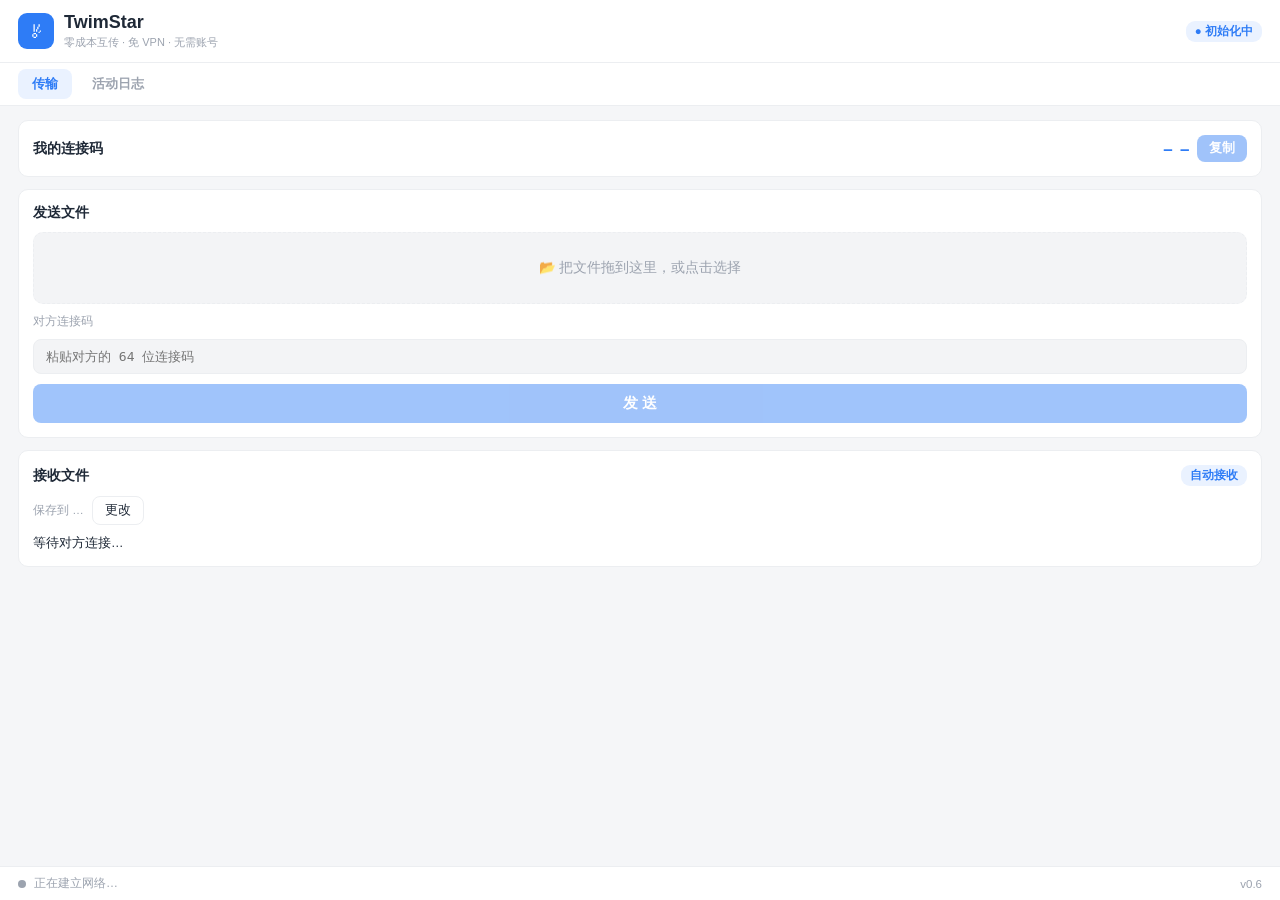
==== app/TwimStar-tauri/ui/index.html @ 4f5b6565 "TwimStar v0.6: Tauri 2 + iroh P2P file transfer - Tauri 2 (WebView2) GUI, DevKit-style UI - iroh QUI" ====
<!DOCTYPE html>
<html lang="zh-CN">
<head>
  <meta charset="UTF-8" />
  <meta name="viewport" content="width=device-width, initial-scale=1.0" />
  <title>TwimStar — 零成本互传</title>
  <link rel="stylesheet" href="style.css" />
</head>
<body>
  <!-- 顶栏 -->
  <header class="topbar">
    <div class="brand">
      <div class="logo">☄</div>
      <div class="brand-text">
        <div class="title">TwimStar</div>
        <div class="subtitle">零成本互传 · 免 VPN · 无需账号</div>
      </div>
    </div>
    <span id="net-pill" class="pill pill-blue">● 初始化中</span>
  </header>

  <!-- 标签页 -->
  <nav class="tabs">
    <button class="tab active" data-tab="transfer">传输</button>
    <button class="tab" data-tab="logs">活动日志</button>
  </nav>

  <!-- 内容 -->
  <main class="content">
    <!-- 传输页 -->
    <section id="page-transfer" class="page">
      <div class="card">
        <div class="card-row">
          <div class="card-title">我的连接码</div>
          <div class="card-actions">
            <span id="my-id" class="id-short" title="">— —</span>
            <button id="btn-copy" class="btn btn-primary btn-sm" disabled>复制</button>
          </div>
        </div>
      </div>

      <div class="card">
        <div class="card-title">发送文件</div>
        <div id="dropzone" class="dropzone">
          <span id="dropzone-text">📂 把文件拖到这里，或点击选择</span>
        </div>
        <label class="field-label">对方连接码</label>
        <input id="peer-id" class="text-input" type="text" placeholder="粘贴对方的 64 位连接码" spellcheck="false" />
        <button id="btn-send" class="btn btn-primary btn-lg" disabled>发 送</button>
        <div id="send-progress" class="progress-wrap hidden">
          <div id="send-bar" class="progress-bar" style="width:0%"></div>
        </div>
        <div id="send-result" class="result hidden"></div>
      </div>

      <div class="card">
        <div class="card-row">
          <div class="card-title">接收文件</div>
          <span class="pill pill-blue">自动接收</span>
        </div>
        <div class="save-row">
          <span id="save-dir" class="save-dir">保存到 …</span>
          <button id="btn-folder" class="btn btn-ghost btn-sm">更改</button>
        </div>
        <div class="recv-row">
          <span id="recv-status" class="recv-status">等待对方连接…</span>
        </div>
      </div>
    </section>

    <!-- 日志页 -->
    <section id="page-logs" class="page hidden">
      <div class="card card-full">
        <div class="card-row">
          <div class="card-title">活动日志</div>
          <div class="card-actions">
            <span id="log-count" class="pill pill-blue">0 条</span>
            <button id="btn-clear" class="btn btn-ghost btn-sm">清空</button>
          </div>
        </div>
        <div id="log-list" class="log-list"></div>
      </div>
    </section>
  </main>

  <!-- 状态栏 -->
  <footer class="statusbar">
    <div class="status-left">
      <span id="status-dot" class="dot dot-gray"></span>
      <span id="status-text">正在建立网络…</span>
    </div>
    <span class="version">v0.6</span>
  </footer>

  <script src="app.js"></script>
</body>
</html>
---- app/TwimStar-tauri/ui/style.css ----
/* TwimStar v0.6 — DevKit 风格 */
:root {
  --bg: #f5f6f8;
  --card: #ffffff;
  --primary: #2e7cf6;
  --primary-hover: #256bdd;
  --pill-bg: #eaf2ff;
  --text: #1f2937;
  --muted: #9ca3af;
  --stroke: #eceef1;
  --field: #f3f4f6;
  --ok: #16a34a;
  --ok-bg: #e8f7ee;
  --err: #dc2626;
  --err-bg: #fdecec;
}

* { margin: 0; padding: 0; box-sizing: border-box; }

html, body {
  height: 100%;
  font-family: "Microsoft YaHei", "Segoe UI", sans-serif;
  background: var(--bg);
  color: var(--text);
  user-select: none;
  overflow: hidden;
}

body { display: flex; flex-direction: column; }

/* ── 顶栏 ── */
.topbar {
  background: var(--card);
  padding: 12px 18px;
  display: flex;
  align-items: center;
  justify-content: space-between;
}
.brand { display: flex; align-items: center; gap: 10px; }
.logo {
  width: 36px; height: 36px;
  background: var(--primary);
  border-radius: 9px;
  color: #fff;
  font-size: 20px;
  display: flex; align-items: center; justify-content: center;
}
.title { font-size: 18px; font-weight: 700; }
.subtitle { font-size: 11px; color: var(--muted); margin-top: 2px; }

.pill {
  font-size: 11.5px; font-weight: 700;
  padding: 3px 9px;
  border-radius: 9px;
  white-space: nowrap;
}
.pill-blue { background: var(--pill-bg); color: var(--primary); }
.pill-green { background: var(--ok-bg); color: var(--ok); }

/* ── 标签页 ── */
.tabs {
  background: var(--card);
  border-top: 1px solid var(--stroke);
  border-bottom: 1px solid var(--stroke);
  padding: 6px 18px;
  display: flex; gap: 6px;
}
.tab {
  border: none; cursor: pointer;
  background: transparent;
  font-family: inherit;
  font-size: 13px; font-weight: 700;
  color: var(--muted);
  padding: 6px 14px;
  border-radius: 8px;
}
.tab:hover { color: var(--primary); }
.tab.active { background: var(--pill-bg); color: var(--primary); }

/* ── 内容区 ── */
.content { flex: 1; overflow-y: auto; padding: 14px 18px 10px; }
.page { display: flex; flex-direction: column; gap: 12px; }
.hidden { display: none !important; }

.card {
  background: var(--card);
  border: 1px solid var(--stroke);
  border-radius: 10px;
  padding: 14px;
  display: flex; flex-direction: column; gap: 10px;
}
.card-row { display: flex; align-items: center; justify-content: space-between; }
.card-actions { display: flex; align-items: center; gap: 8px; }
.card-title { font-size: 14px; font-weight: 700; }

.id-short {
  font-family: Consolas, monospace;
  font-size: 14px; font-weight: 700;
  color: var(--primary);
}

/* ── 按钮 ── */
.btn {
  border: none; cursor: pointer;
  font-family: inherit;
  border-radius: 8px;
  transition: background .12s;
}
.btn:disabled { opacity: .45; cursor: default; }
.btn-primary { background: var(--primary); color: #fff; font-weight: 600; }
.btn-primary:hover:not(:disabled) { background: var(--primary-hover); }
.btn-ghost {
  background: var(--card); color: var(--text);
  border: 1px solid var(--stroke);
  font-weight: 500;
}
.btn-ghost:hover { border-color: var(--primary); color: var(--primary); }
.btn-sm { font-size: 12.5px; padding: 5px 12px; }
.btn-lg { font-size: 14.5px; padding: 10px 0; width: 100%; }

/* ── 拖放区 ── */
.dropzone {
  border: 1.5px dashed var(--stroke);
  border-radius: 10px;
  background: var(--field);
  height: 72px;
  display: flex; align-items: center; justify-content: center;
  font-size: 13.5px; color: var(--muted);
  cursor: pointer;
  transition: all .12s;
}
.dropzone:hover, .dropzone.drag {
  border-color: var(--primary);
  color: var(--text);
  background: var(--pill-bg);
}
.dropzone.hasfile { border-style: solid; color: var(--text); }

/* ── 输入 ── */
.field-label { font-size: 11.5px; color: var(--muted); }
.text-input {
  font-family: Consolas, monospace;
  font-size: 13px;
  padding: 9px 12px;
  border: 1px solid var(--stroke);
  border-radius: 8px;
  background: var(--field);
  color: var(--text);
  outline: none;
  width: 100%;
}
.text-input:focus { border-color: var(--primary); background: #fff; }

/* ── 进度与结果 ── */
.progress-wrap {
  height: 8px; border-radius: 4px;
  background: var(--field);
  overflow: hidden;
}
.progress-bar {
  height: 100%;
  background: var(--primary);
  border-radius: 4px;
  transition: width .15s;
}
.result {
  font-size: 12px;
  padding: 8px 10px;
  border-radius: 8px;
  line-height: 1.6;
  user-select: text;
}
.result.ok { background: var(--ok-bg); color: var(--ok); }
.result.err { background: var(--err-bg); color: var(--err); }

/* ── 接收 ── */
.save-row { display: flex; align-items: center; gap: 8px; }
.save-dir {
  font-size: 11.5px; color: var(--muted);
  overflow: hidden; text-overflow: ellipsis; white-space: nowrap;
  user-select: text;
}
.recv-row { display: flex; align-items: center; gap: 8px; }
.recv-status { font-size: 12.5px; }
.recv-status.active { color: var(--primary); }

/* ── 日志 ── */
.card-full { flex: 1; min-height: 0; }
#page-logs { height: 100%; }
.log-list {
  flex: 1;
  overflow-y: auto;
  font-family: Consolas, monospace;
  font-size: 11.5px;
  color: var(--muted);
  line-height: 1.9;
  user-select: text;
  min-height: 200px;
}

/* ── 状态栏 ── */
.statusbar {
  background: var(--card);
  border-top: 1px solid var(--stroke);
  padding: 8px 18px;
  display: flex; align-items: center; justify-content: space-between;
  font-size: 12px;
}
.status-left { display: flex; align-items: center; gap: 8px; color: var(--muted); }
.dot { width: 8px; height: 8px; border-radius: 50%; display: inline-block; }
.dot-gray { background: var(--muted); }
.dot-green { background: var(--ok); }
.dot-blue { background: var(--primary); }
#status-text.busy { color: var(--primary); }
.version { color: var(--muted); font-size: 11.5px; }

/* 滚动条 */
::-webkit-scrollbar { width: 8px; }
::-webkit-scrollbar-thumb { background: #d5d9e0; border-radius: 4px; }
::-webkit-scrollbar-track { background: transparent; }
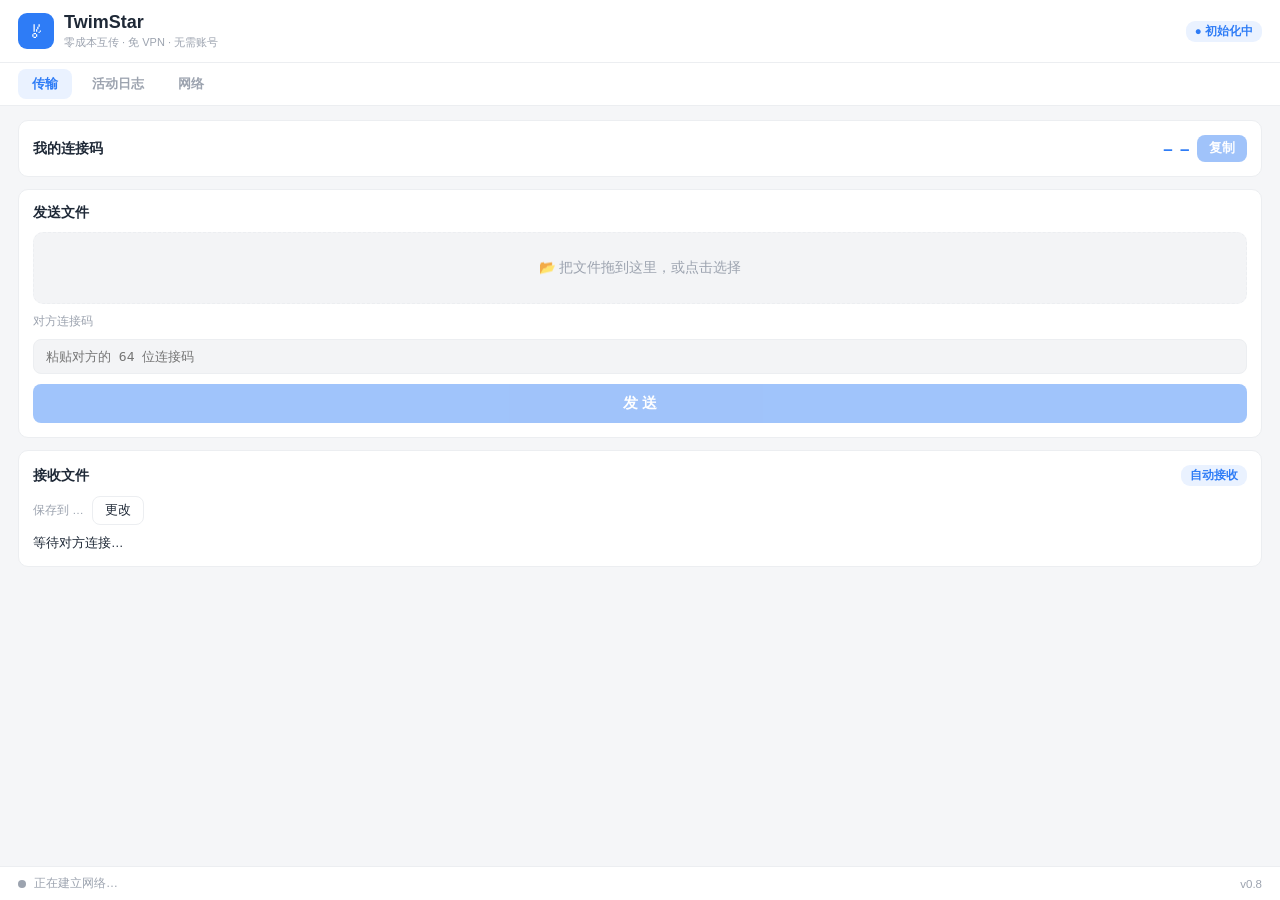
==== commit 81e28953: "TwimStar v0.8: 打洞与传输体验优化 网络层（新增 src/net.rs） - 端点构建调参：QUIC stream_receive_window 16MiB / send_window " ====
--- a/app/TwimStar-tauri/ui/index.html
+++ b/app/TwimStar-tauri/ui/index.html
@@ -16,13 +16,17 @@
         <div class="subtitle">零成本互传 · 免 VPN · 无需账号</div>
       </div>
     </div>
-    <span id="net-pill" class="pill pill-blue">● 初始化中</span>
+    <div class="card-actions">
+      <span id="net-pill" class="pill pill-blue">● 初始化中</span>
+      <span id="conn-pill" class="pill pill-gray hidden">通路待定</span>
+    </div>
   </header>
 
   <!-- 标签页 -->
   <nav class="tabs">
     <button class="tab active" data-tab="transfer">传输</button>
     <button class="tab" data-tab="logs">活动日志</button>
+    <button class="tab" data-tab="net">网络</button>
   </nav>
 
   <!-- 内容 -->
@@ -46,10 +50,14 @@
         </div>
         <label class="field-label">对方连接码</label>
         <input id="peer-id" class="text-input" type="text" placeholder="粘贴对方的 64 位连接码" spellcheck="false" />
-        <button id="btn-send" class="btn btn-primary btn-lg" disabled>发 送</button>
+        <div class="btn-row">
+          <button id="btn-send" class="btn btn-primary btn-lg" disabled>发 送</button>
+          <button id="btn-cancel" class="btn btn-ghost btn-lg hidden">取消</button>
+        </div>
         <div id="send-progress" class="progress-wrap hidden">
           <div id="send-bar" class="progress-bar" style="width:0%"></div>
         </div>
+        <div id="send-meta" class="progress-meta hidden"></div>
         <div id="send-result" class="result hidden"></div>
       </div>
 
@@ -65,6 +73,10 @@
         <div class="recv-row">
           <span id="recv-status" class="recv-status">等待对方连接…</span>
         </div>
+        <div id="recv-progress" class="progress-wrap hidden">
+          <div id="recv-bar" class="progress-bar" style="width:0%"></div>
+        </div>
+        <div id="recv-meta" class="progress-meta hidden"></div>
       </div>
     </section>
 
@@ -81,6 +93,28 @@
         <div id="log-list" class="log-list"></div>
       </div>
     </section>
+
+    <!-- 网络页 -->
+    <section id="page-net" class="page hidden">
+      <div class="card">
+        <div class="card-row">
+          <div class="card-title">网络自检</div>
+          <button id="btn-diag" class="btn btn-ghost btn-sm">重新检测</button>
+        </div>
+        <div id="diag-lead" class="diag-lead">正在检测网络环境…</div>
+        <div id="diag-advice" class="diag-advice"></div>
+      </div>
+
+      <div class="card">
+        <div class="card-title">连通性</div>
+        <div id="diag-grid" class="kv-grid"></div>
+      </div>
+
+      <div class="card">
+        <div class="card-title">中继延迟</div>
+        <div id="diag-relays" class="kv-grid"></div>
+      </div>
+    </section>
   </main>
 
   <!-- 状态栏 -->
@@ -89,7 +123,7 @@
       <span id="status-dot" class="dot dot-gray"></span>
       <span id="status-text">正在建立网络…</span>
     </div>
-    <span class="version">v0.6</span>
+    <span class="version">v0.8</span>
   </footer>
 
   <script src="app.js"></script>
--- a/app/TwimStar-tauri/ui/style.css
+++ b/app/TwimStar-tauri/ui/style.css
@@ -56,6 +56,12 @@
 }
 .pill-blue { background: var(--pill-bg); color: var(--primary); }
 .pill-green { background: var(--ok-bg); color: var(--ok); }
+.pill-amber { background: #fff4e0; color: #b45309; }
+.pill-gray { background: var(--field); color: var(--muted); }
+
+/* ── 按钮排 ── */
+.btn-row { display: flex; gap: 8px; }
+.btn-row .btn-lg { flex: 1; }
 
 /* ── 标签页 ── */
 .tabs {
@@ -163,6 +169,11 @@
   border-radius: 4px;
   transition: width .15s;
 }
+.progress-meta {
+  font-size: 11.5px;
+  color: var(--muted);
+  font-family: Consolas, monospace;
+}
 .result {
   font-size: 12px;
   padding: 8px 10px;
@@ -214,6 +225,41 @@
 #status-text.busy { color: var(--primary); }
 .version { color: var(--muted); font-size: 11.5px; }
 
+/* ── 网络自检 ── */
+.diag-lead {
+  font-size: 13.5px;
+  font-weight: 700;
+  padding: 10px 12px;
+  border-radius: 8px;
+  background: var(--pill-bg);
+  color: var(--primary);
+}
+.diag-lead.ok { background: var(--ok-bg); color: var(--ok); }
+.diag-lead.warn { background: #fff4e0; color: #b45309; }
+.diag-advice {
+  font-size: 12px;
+  color: var(--muted);
+  line-height: 1.75;
+  user-select: text;
+}
+
+.kv-grid { display: flex; flex-direction: column; gap: 6px; }
+.kv {
+  display: flex;
+  align-items: baseline;
+  justify-content: space-between;
+  gap: 10px;
+  font-size: 12.5px;
+}
+.kv-k { color: var(--muted); white-space: nowrap; }
+.kv-v {
+  font-family: Consolas, monospace;
+  text-align: right;
+  word-break: break-all;
+  user-select: text;
+}
+.kv.warn .kv-v { color: #b45309; font-weight: 700; }
+
 /* 滚动条 */
 ::-webkit-scrollbar { width: 8px; }
 ::-webkit-scrollbar-thumb { background: #d5d9e0; border-radius: 4px; }
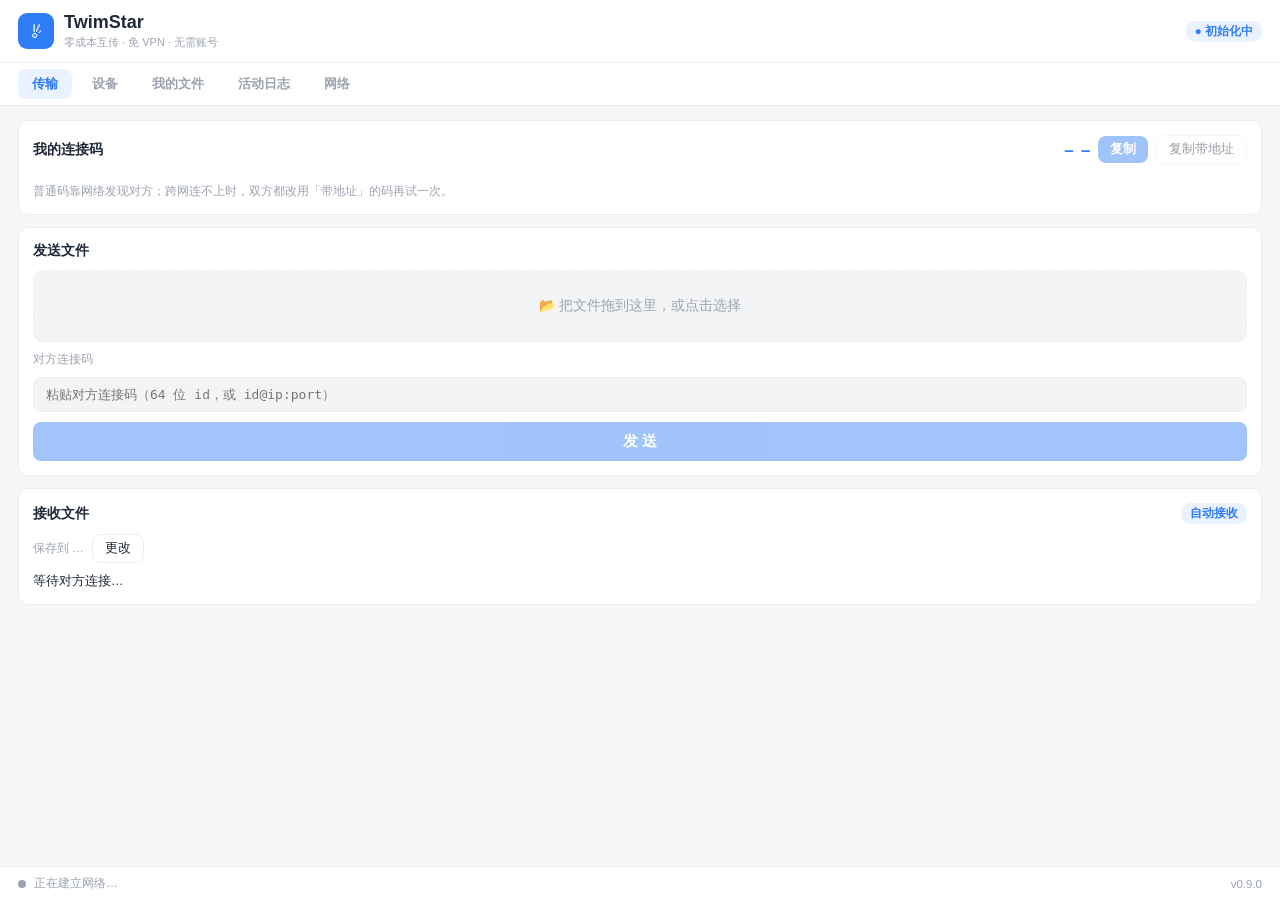
==== commit 5275612f: "TwimStar v0.9: 打洞与传输体验优化 - 连接码支持 id@ip:port 携带直连地址，跳过 DNS pkarr 地址发现   （新增 net::parse_peer_code / en" ====
--- a/app/TwimStar-tauri/ui/index.html
+++ b/app/TwimStar-tauri/ui/index.html
@@ -1,129 +1,164 @@
 <!DOCTYPE html>
-<html lang="zh-CN">
-<head>
-  <meta charset="UTF-8" />
-  <meta name="viewport" content="width=device-width, initial-scale=1.0" />
+<html lang="zh-CN" data-page-node-id="BVFpCn7b9ZGe1QkFDWqWVi">
+<head data-page-node-id="5foKUZt9yyYe2azH0UVhVG">
+  <meta charset="UTF-8" data-page-node-id="ZC5oGWsyH0N4IcXfr9mGsl" />
+  <meta name="viewport" content="width=device-width, initial-scale=1.0" data-page-node-id="3rAnS1ia5XruD8tAHjZWni" />
   <title>TwimStar — 零成本互传</title>
-  <link rel="stylesheet" href="style.css" />
+  <link rel="stylesheet" href="style.css" data-page-node-id="FA9ijctkBvh87vVZynUeOt" />
 </head>
-<body>
+<body data-page-node-id="JqaxHuaP9uSObp3nZHAyyB">
   <!-- 顶栏 -->
-  <header class="topbar">
-    <div class="brand">
-      <div class="logo">☄</div>
-      <div class="brand-text">
-        <div class="title">TwimStar</div>
-        <div class="subtitle">零成本互传 · 免 VPN · 无需账号</div>
+  <header class="topbar" data-page-node-id="K4dNqm4btDAc9hN0OuZNaR">
+    <div class="brand" data-page-node-id="0RFLtDSzYmGOI893W3iXD4">
+      <div class="logo" data-page-node-id="RuaC3WiNv1RZnvZeR3RBi8">☄</div>
+      <div class="brand-text" data-page-node-id="3s8V6FpCtCWx4oIeAB74oN">
+        <div class="title" data-page-node-id="2py64htS6nE0X177A7XKNr">TwimStar</div>
+        <div class="subtitle" data-page-node-id="ZouqrJA7Pc7kmUO2SPQ4wS">零成本互传 · 免 VPN · 无需账号</div>
       </div>
     </div>
-    <div class="card-actions">
-      <span id="net-pill" class="pill pill-blue">● 初始化中</span>
-      <span id="conn-pill" class="pill pill-gray hidden">通路待定</span>
+    <div class="card-actions" data-page-node-id="F9YSiQoDH8OTzWbPfnDTGZ">
+      <span id="net-pill" class="pill pill-blue" data-page-node-id="9tWkjZHOFmMAanJjOParn8">● 初始化中</span>
+      <span id="conn-pill" class="pill pill-gray hidden" data-page-node-id="2aEq3zu2fSTiGUrprQlfTs">通路待定</span>
     </div>
   </header>
 
   <!-- 标签页 -->
-  <nav class="tabs">
-    <button class="tab active" data-tab="transfer">传输</button>
-    <button class="tab" data-tab="logs">活动日志</button>
-    <button class="tab" data-tab="net">网络</button>
+  <nav class="tabs" data-page-node-id="3t4vdiEj27HuIizWPTjsmW">
+    <button class="tab active" data-tab="transfer" data-page-node-id="bux0UUHwCzJNCK18dWx4zp">传输</button>
+    <button class="tab" data-tab="devices" data-page-node-id="lRqGqoZnzDrKrb3GIZr7ct">设备</button>
+    <button class="tab" data-tab="files" data-page-node-id="79DJDV4Pm5O2DG4TE2ZAF9">我的文件</button>
+    <button class="tab" data-tab="logs" data-page-node-id="hL8Y98JuPdfI9PugKVP0sd">活动日志</button>
+    <button class="tab" data-tab="net" data-page-node-id="nXfL3FgJiSFbl1Tyn2hQoA">网络</button>
   </nav>
 
   <!-- 内容 -->
-  <main class="content">
+  <main class="content" data-page-node-id="xV0JBrRZ2qECoZDoYbIjPL">
     <!-- 传输页 -->
-    <section id="page-transfer" class="page">
-      <div class="card">
-        <div class="card-row">
-          <div class="card-title">我的连接码</div>
-          <div class="card-actions">
-            <span id="my-id" class="id-short" title="">— —</span>
-            <button id="btn-copy" class="btn btn-primary btn-sm" disabled>复制</button>
+    <section id="page-transfer" class="page" data-page-node-id="k8mcBo7AF5jsE6xU651Tfv">
+      <div class="card" data-page-node-id="OnqaChhiXup7Z47sAx6NME">
+        <div class="card-row" data-page-node-id="CFJg5OLm884IW75nvszrLh">
+          <div class="card-title" data-page-node-id="XUkmKdzFGRAOV6PPkTKBDW">我的连接码</div>
+          <div class="card-actions" data-page-node-id="FyLgEPmkuizguBRYqG9Lt4">
+            <span id="my-id" class="id-short" title="" data-page-node-id="D1SnPiPbDAWhOXzDro5iWs">— —</span>
+            <button id="btn-copy" class="btn btn-primary btn-sm" disabled data-page-node-id="hMXUXt93rguKQHggHpZMXf">复制</button>
+            <button id="btn-copy-addr" class="btn btn-ghost btn-sm" disabled title="把本机当前可直连的地址一起复制，对方粘贴后可跳过地址发现" data-page-node-id="hMXUXt93rguKQHggHpZMXg">复制带地址</button>
           </div>
         </div>
+        <div class="field-hint" data-page-node-id="FyLgEPmkuizguBRYqG9Lt5">普通码靠网络发现对方；跨网连不上时，双方都改用「带地址」的码再试一次。</div>
       </div>
 
-      <div class="card">
-        <div class="card-title">发送文件</div>
-        <div id="dropzone" class="dropzone">
-          <span id="dropzone-text">📂 把文件拖到这里，或点击选择</span>
+      <div class="card" data-page-node-id="LdRm7l2vuooDXQsYjCKBX5">
+        <div class="card-title" data-page-node-id="OoqKItKDXmerO9xNNfADAM">发送文件</div>
+        <div id="dropzone" class="dropzone" data-page-node-id="L8btDmGGcpB8npgdSbAyFr">
+          <span id="dropzone-text" data-page-node-id="qHkEBpnPyiEisObZ2Inquh">📂 把文件拖到这里，或点击选择</span>
         </div>
-        <label class="field-label">对方连接码</label>
-        <input id="peer-id" class="text-input" type="text" placeholder="粘贴对方的 64 位连接码" spellcheck="false" />
-        <div class="btn-row">
-          <button id="btn-send" class="btn btn-primary btn-lg" disabled>发 送</button>
-          <button id="btn-cancel" class="btn btn-ghost btn-lg hidden">取消</button>
+        <label class="field-label" data-page-node-id="8xjIi1d3UFjeNCm0EyA0ZA">对方连接码</label>
+        <input id="peer-id" class="text-input" type="text" placeholder="粘贴对方连接码（64 位 id，或 id@ip:port）" spellcheck="false" data-page-node-id="dxkm5HFCvoBCzrcaFumAEc" />
+        <div class="btn-row" data-page-node-id="M7CtDTSj1JRDMWKz0QfKXm">
+          <button id="btn-send" class="btn btn-primary btn-lg" disabled data-page-node-id="t4vfeh0ZlF6E5BGRF6vCX1">发 送</button>
+          <button id="btn-cancel" class="btn btn-ghost btn-lg hidden" data-page-node-id="9ompr9iryGtIHcEzvkEr7y">取消</button>
         </div>
-        <div id="send-progress" class="progress-wrap hidden">
-          <div id="send-bar" class="progress-bar" style="width:0%"></div>
+        <div id="send-progress" class="progress-wrap hidden" data-page-node-id="5UsSGBkEUM3yJESbt1oenx">
+          <div id="send-bar" class="progress-bar" style="width:0%" data-page-node-id="GDF0Ey1mugJcky0hOXscSN"></div>
         </div>
-        <div id="send-meta" class="progress-meta hidden"></div>
-        <div id="send-result" class="result hidden"></div>
+        <div id="send-meta" class="progress-meta hidden" data-page-node-id="YrzkTBtMeNsuOpekfGwbYG"></div>
+        <div id="send-result" class="result hidden" data-page-node-id="ZVhfMEqDvaHRN9UT05DDyD"></div>
       </div>
 
-      <div class="card">
-        <div class="card-row">
-          <div class="card-title">接收文件</div>
-          <span class="pill pill-blue">自动接收</span>
+      <div class="card" data-page-node-id="6gWiHPV9nQabwQTLahIJTQ">
+        <div class="card-row" data-page-node-id="jBzJaiZToCx3PE9bhj2m5r">
+          <div class="card-title" data-page-node-id="UKOA1gswiWYbR92ISlycaB">接收文件</div>
+          <span class="pill pill-blue" data-page-node-id="GfwR1dF6h1PEYwN2kHRw47">自动接收</span>
         </div>
-        <div class="save-row">
-          <span id="save-dir" class="save-dir">保存到 …</span>
-          <button id="btn-folder" class="btn btn-ghost btn-sm">更改</button>
+        <div class="save-row" data-page-node-id="3AtkDLwxeelXV0nTkNlTJN">
+          <span id="save-dir" class="save-dir" data-page-node-id="IUvxhH2cNo1YSdWHgKNQu3">保存到 …</span>
+          <button id="btn-folder" class="btn btn-ghost btn-sm" data-page-node-id="VvrEbLIYs4RMD6CBeBlvQ5">更改</button>
         </div>
-        <div class="recv-row">
-          <span id="recv-status" class="recv-status">等待对方连接…</span>
+        <div class="recv-row" data-page-node-id="9MX4WtY0DMx7jUEEQedeN9">
+          <span id="recv-status" class="recv-status" data-page-node-id="TfivxXSS2HyZZbxKclBVLZ">等待对方连接…</span>
         </div>
-        <div id="recv-progress" class="progress-wrap hidden">
-          <div id="recv-bar" class="progress-bar" style="width:0%"></div>
+        <div id="recv-progress" class="progress-wrap hidden" data-page-node-id="N6Ys1SfJr43NEekEUAx1Yx">
+          <div id="recv-bar" class="progress-bar" style="width:0%" data-page-node-id="scFto5U6hPyEzV2zATiVIm"></div>
         </div>
-        <div id="recv-meta" class="progress-meta hidden"></div>
+        <div id="recv-meta" class="progress-meta hidden" data-page-node-id="Gb0cF8p26zPwA24nRgwy1X"></div>
+      </div>
+    </section>
+
+    <!-- 设备页 -->
+    <section id="page-devices" class="page hidden" data-page-node-id="CE92KKEtf7oQIqEUxpw2vE">
+      <div class="card" data-page-node-id="ZOeAtJcHty2mcIV4lHcqWg">
+        <div class="card-row" data-page-node-id="kZP8rnBoQ1sOuAYT36LFYR">
+          <div class="card-title" data-page-node-id="guWRQ9DFcfOqil9wCPXVy6">局域网设备</div>
+          <button id="btn-refresh-devices" class="btn btn-ghost btn-sm" data-page-node-id="Pbqaq13RLN5pBhU1iLbdNa">刷新</button>
+        </div>
+        <div id="device-list" class="list" data-page-node-id="4SLiUSDQqW3m9uWyJrSGeP"></div>
+        <div id="device-empty" class="empty-hint" data-page-node-id="X0n1xviaNyB0GVSbBBcpQ3">正在搜索同网段的其他 TwimStar…</div>
+      </div>
+      <div class="card card-hint" data-page-node-id="AJBT1NkqeXPdhHXhPRkRTw">
+        设备发现依赖局域网 UDP 广播。若两台机器不在同一 Wi-Fi / 交换机下，或 Windows 防火墙拦截了 TwimStar，这里会为空——此时仍可手动粘贴对方连接码。
+        <br />列表里带「⚡」的设备表示已拿到它的直连地址，点击后走直连，不必再等网络发现。
+      </div>
+    </section>
+
+    <!-- 我的文件页 -->
+    <section id="page-files" class="page hidden" data-page-node-id="ch0hoQsI7DBpZXp5QD4OBO">
+      <div class="card" data-page-node-id="UpHpiIY3iVFFG3mE7GqJND">
+        <div class="card-row" data-page-node-id="Kzg6mGEdIIodfUAXSZcR5V">
+          <div class="card-title" data-page-node-id="LMNEF6DeQhD08KqBVHPZFA">已接收文件</div>
+          <div class="card-actions" data-page-node-id="snWuHMdF1f2lZQTfc6eOkx">
+            <button id="btn-open-folder" class="btn btn-ghost btn-sm" data-page-node-id="rcw4ndvlVHunlz8QQTuaoD">打开文件夹</button>
+            <button id="btn-refresh-files" class="btn btn-ghost btn-sm" data-page-node-id="eryWGD9cVnbiSa0fJlBGmE">刷新</button>
+          </div>
+        </div>
+        <div id="file-list" class="list" data-page-node-id="idPKMAjcDcOPBiEo3zDQlu"></div>
+        <div id="file-empty" class="empty-hint" data-page-node-id="FHl5PWKK8L4dWKM3o9i8ji">还没有接收过文件。</div>
       </div>
     </section>
 
     <!-- 日志页 -->
-    <section id="page-logs" class="page hidden">
-      <div class="card card-full">
-        <div class="card-row">
-          <div class="card-title">活动日志</div>
-          <div class="card-actions">
-            <span id="log-count" class="pill pill-blue">0 条</span>
-            <button id="btn-clear" class="btn btn-ghost btn-sm">清空</button>
+    <section id="page-logs" class="page hidden" data-page-node-id="zWg9o36Lg8i1FrK3tJJzk0">
+      <div class="card card-full" data-page-node-id="o3XHgvFQ8QKa4fYWg3mzkU">
+        <div class="card-row" data-page-node-id="RUyf8uWwTcAjn1xB0UKKgq">
+          <div class="card-title" data-page-node-id="GNkDer1v8GuQOIW8IhhYGA">活动日志</div>
+          <div class="card-actions" data-page-node-id="QPii94HXc94nQ3lMY5OMHz">
+            <span id="log-count" class="pill pill-blue" data-page-node-id="0lGD0dxW77008DTHXeWU9M">0 条</span>
+            <button id="btn-clear" class="btn btn-ghost btn-sm" data-page-node-id="T8UXVo2BG86tCFUJIIRuGh">清空</button>
           </div>
         </div>
-        <div id="log-list" class="log-list"></div>
+        <div id="log-list" class="log-list" data-page-node-id="wIWYwMOA2rC4eUxNIg30PT"></div>
       </div>
     </section>
 
     <!-- 网络页 -->
-    <section id="page-net" class="page hidden">
-      <div class="card">
-        <div class="card-row">
-          <div class="card-title">网络自检</div>
-          <button id="btn-diag" class="btn btn-ghost btn-sm">重新检测</button>
+    <section id="page-net" class="page hidden" data-page-node-id="AsQM0Zg9LGvKPs4g6Eowjx">
+      <div class="card" data-page-node-id="lKEfcXbUa1Cw3SJzMQRR0u">
+        <div class="card-row" data-page-node-id="FFw1Vt7rouTv1BrGWdcuAu">
+          <div class="card-title" data-page-node-id="rVgBkFF8jCEjmilsYElbeZ">网络自检</div>
+          <button id="btn-diag" class="btn btn-ghost btn-sm" data-page-node-id="SNS6nWdv9Wc6OA0EnEXAPJ">重新检测</button>
         </div>
-        <div id="diag-lead" class="diag-lead">正在检测网络环境…</div>
-        <div id="diag-advice" class="diag-advice"></div>
+        <div id="diag-lead" class="diag-lead" data-page-node-id="PLc8OhPalhC5f3j90oFxfr">正在检测网络环境…</div>
+        <div id="diag-advice" class="diag-advice" data-page-node-id="oWkBDpiwkgmqCwx0nSVLWu"></div>
       </div>
 
-      <div class="card">
-        <div class="card-title">连通性</div>
-        <div id="diag-grid" class="kv-grid"></div>
+      <div class="card" data-page-node-id="mK8lDnDWa8c9LOI0cO835R">
+        <div class="card-title" data-page-node-id="9UJlYHpgTCe6b5oErb0Ueb">连通性</div>
+        <div id="diag-grid" class="kv-grid" data-page-node-id="yV1JxVwLNeVuKmrdOQyhzG"></div>
       </div>
 
-      <div class="card">
-        <div class="card-title">中继延迟</div>
-        <div id="diag-relays" class="kv-grid"></div>
+      <div class="card" data-page-node-id="E4ys4wULfPlWgB2ee52pXj">
+        <div class="card-title" data-page-node-id="HJg5eA5oDnZHnOnkaQMIL6">中继延迟</div>
+        <div id="diag-relays" class="kv-grid" data-page-node-id="NVlKPDbU6O1HIJIU7LUvOL"></div>
       </div>
     </section>
   </main>
 
   <!-- 状态栏 -->
-  <footer class="statusbar">
-    <div class="status-left">
-      <span id="status-dot" class="dot dot-gray"></span>
-      <span id="status-text">正在建立网络…</span>
+  <footer class="statusbar" data-page-node-id="RY2KWswZYxOjupuo4yAxh2">
+    <div class="status-left" data-page-node-id="7I45nUrXg14vnD6xGRKVLc">
+      <span id="status-dot" class="dot dot-gray" data-page-node-id="5OxtQIKHArGyF5KPnsTMOL"></span>
+      <span id="status-text" data-page-node-id="CwKN4loM5Ll3pVsH3hrXwk">正在建立网络…</span>
     </div>
-    <span class="version">v0.8</span>
+    <span class="version" data-page-node-id="DkWyp7reGMjjGvKvguKDef">v0.9.0</span>
   </footer>
 
   <script src="app.js"></script>
--- a/app/TwimStar-tauri/ui/style.css
+++ b/app/TwimStar-tauri/ui/style.css
@@ -144,6 +144,12 @@
 
 /* ── 输入 ── */
 .field-label { font-size: 11.5px; color: var(--muted); }
+.field-hint {
+  margin-top: 8px;
+  font-size: 11.5px;
+  line-height: 1.6;
+  color: var(--muted);
+}
 .text-input {
   font-family: Consolas, monospace;
   font-size: 13px;
@@ -264,3 +270,52 @@
 ::-webkit-scrollbar { width: 8px; }
 ::-webkit-scrollbar-thumb { background: #d5d9e0; border-radius: 4px; }
 ::-webkit-scrollbar-track { background: transparent; }
+
+/* ── 列表（设备 / 我的文件）── */
+.list { display: flex; flex-direction: column; gap: 8px; }
+.list-row {
+  display: flex; align-items: center; gap: 10px;
+  padding: 10px 12px;
+  border: 1px solid var(--stroke);
+  border-radius: 9px;
+  background: var(--field);
+  cursor: pointer;
+  transition: border-color .12s, background .12s;
+}
+.list-row:hover { border-color: var(--primary); background: var(--pill-bg); }
+.row-main { flex: 1; min-width: 0; }
+.row-name {
+  font-size: 13.5px; font-weight: 600;
+  overflow: hidden; text-overflow: ellipsis; white-space: nowrap;
+}
+.row-sub {
+  font-size: 11.5px; color: var(--muted);
+  font-family: Consolas, monospace;
+  overflow: hidden; text-overflow: ellipsis; white-space: nowrap;
+}
+.row-action {
+  flex: none;
+  border: none; cursor: pointer;
+  font-family: inherit;
+  font-size: 12.5px; font-weight: 600;
+  padding: 6px 12px;
+  border-radius: 7px;
+  background: var(--primary); color: #fff;
+}
+.row-action:hover { background: var(--primary-hover); }
+.row-action.sub {
+  background: var(--card);
+  color: var(--primary);
+  border: 1px solid var(--stroke);
+}
+.row-action.sub:hover { background: var(--pill-bg); border-color: var(--primary); }
+.row-actions { display: flex; gap: 6px; flex: none; }
+.empty-hint {
+  font-size: 12.5px; color: var(--muted);
+  padding: 14px 4px; text-align: center; line-height: 1.7;
+}
+.card-hint {
+  font-size: 12px; color: var(--muted);
+  line-height: 1.7;
+  background: var(--field);
+}
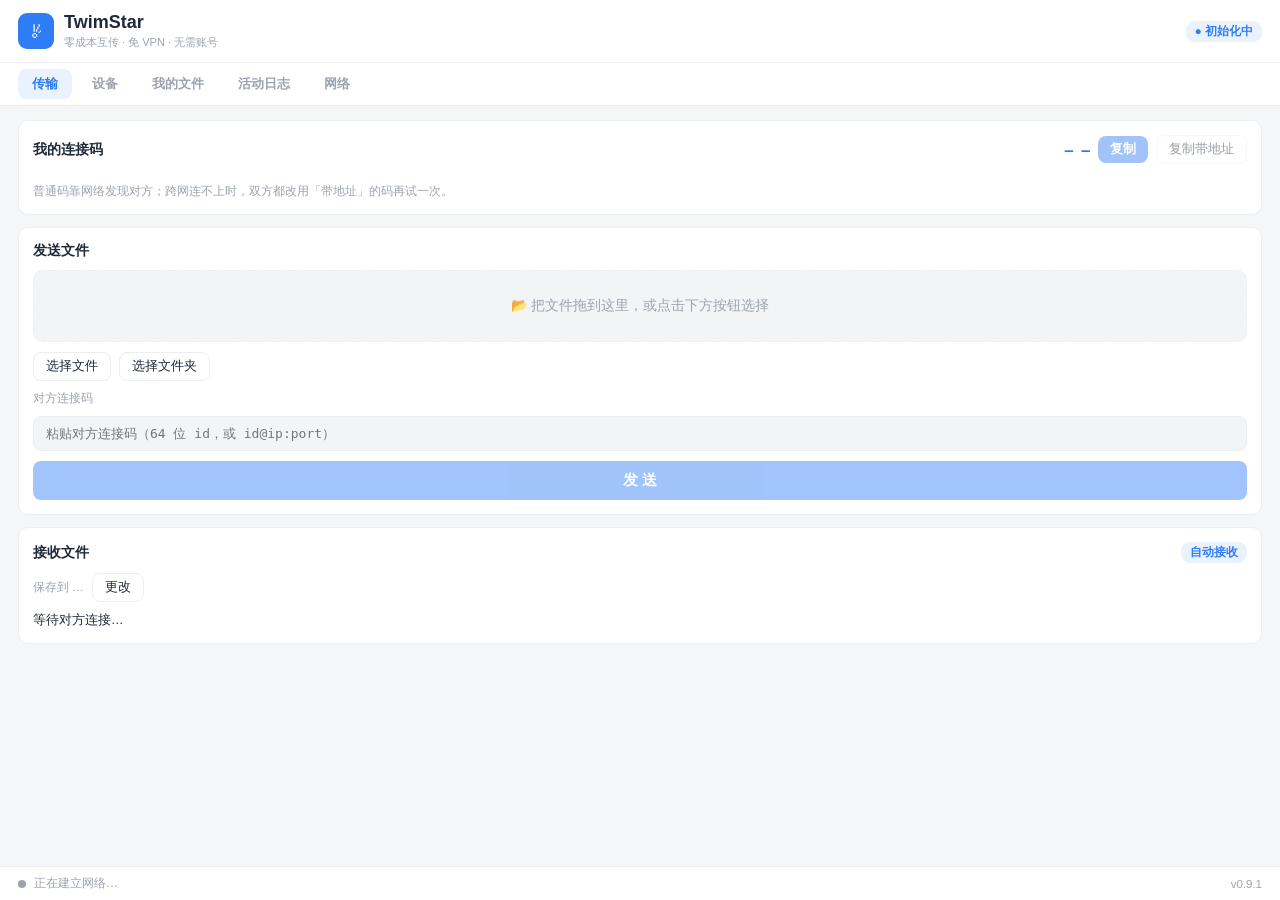
==== commit 8cc46fb4: "TwimStar v0.9.1: 多文件 / 文件夹传输 - 发送支持多选与文件夹：dropzone 点击选文件、选文件夹、拖入多文件；   目录递归展开，显示名保留相对路径（如「照片/北京/1.jp" ====
--- a/app/TwimStar-tauri/ui/index.html
+++ b/app/TwimStar-tauri/ui/index.html
@@ -50,8 +50,14 @@
       <div class="card" data-page-node-id="LdRm7l2vuooDXQsYjCKBX5">
         <div class="card-title" data-page-node-id="OoqKItKDXmerO9xNNfADAM">发送文件</div>
         <div id="dropzone" class="dropzone" data-page-node-id="L8btDmGGcpB8npgdSbAyFr">
-          <span id="dropzone-text" data-page-node-id="qHkEBpnPyiEisObZ2Inquh">📂 把文件拖到这里，或点击选择</span>
+          <span id="dropzone-text" data-page-node-id="qHkEBpnPyiEisObZ2Inquh">📂 把文件拖到这里，或点击下方按钮选择</span>
         </div>
+        <div class="btn-row" data-page-node-id="send-pick-row">
+          <button id="btn-pick-files" class="btn btn-ghost btn-sm" type="button">选择文件</button>
+          <button id="btn-pick-folder" class="btn btn-ghost btn-sm" type="button">选择文件夹</button>
+          <button id="btn-clear-files" class="btn btn-ghost btn-sm hidden" type="button">清空</button>
+        </div>
+        <div id="pending-list" class="list hidden" data-page-node-id="pending-list"></div>
         <label class="field-label" data-page-node-id="8xjIi1d3UFjeNCm0EyA0ZA">对方连接码</label>
         <input id="peer-id" class="text-input" type="text" placeholder="粘贴对方连接码（64 位 id，或 id@ip:port）" spellcheck="false" data-page-node-id="dxkm5HFCvoBCzrcaFumAEc" />
         <div class="btn-row" data-page-node-id="M7CtDTSj1JRDMWKz0QfKXm">
@@ -158,7 +164,7 @@
       <span id="status-dot" class="dot dot-gray" data-page-node-id="5OxtQIKHArGyF5KPnsTMOL"></span>
       <span id="status-text" data-page-node-id="CwKN4loM5Ll3pVsH3hrXwk">正在建立网络…</span>
     </div>
-    <span class="version" data-page-node-id="DkWyp7reGMjjGvKvguKDef">v0.9.0</span>
+    <span class="version" data-page-node-id="DkWyp7reGMjjGvKvguKDef">v0.9.1</span>
   </footer>
 
   <script src="app.js"></script>
--- a/app/TwimStar-tauri/ui/style.css
+++ b/app/TwimStar-tauri/ui/style.css
@@ -150,6 +150,21 @@
   line-height: 1.6;
   color: var(--muted);
 }
+
+/* ── 待发送清单 ── */
+#pending-list {
+  margin-top: 10px;
+  max-height: 180px;
+  overflow-y: auto;
+  border: 1px solid var(--stroke);
+  border-radius: 8px;
+}
+#pending-list .list-row {
+  padding: 7px 10px;
+}
+#pending-list .row-name {
+  max-width: 100%;
+}
 .text-input {
   font-family: Consolas, monospace;
   font-size: 13px;
